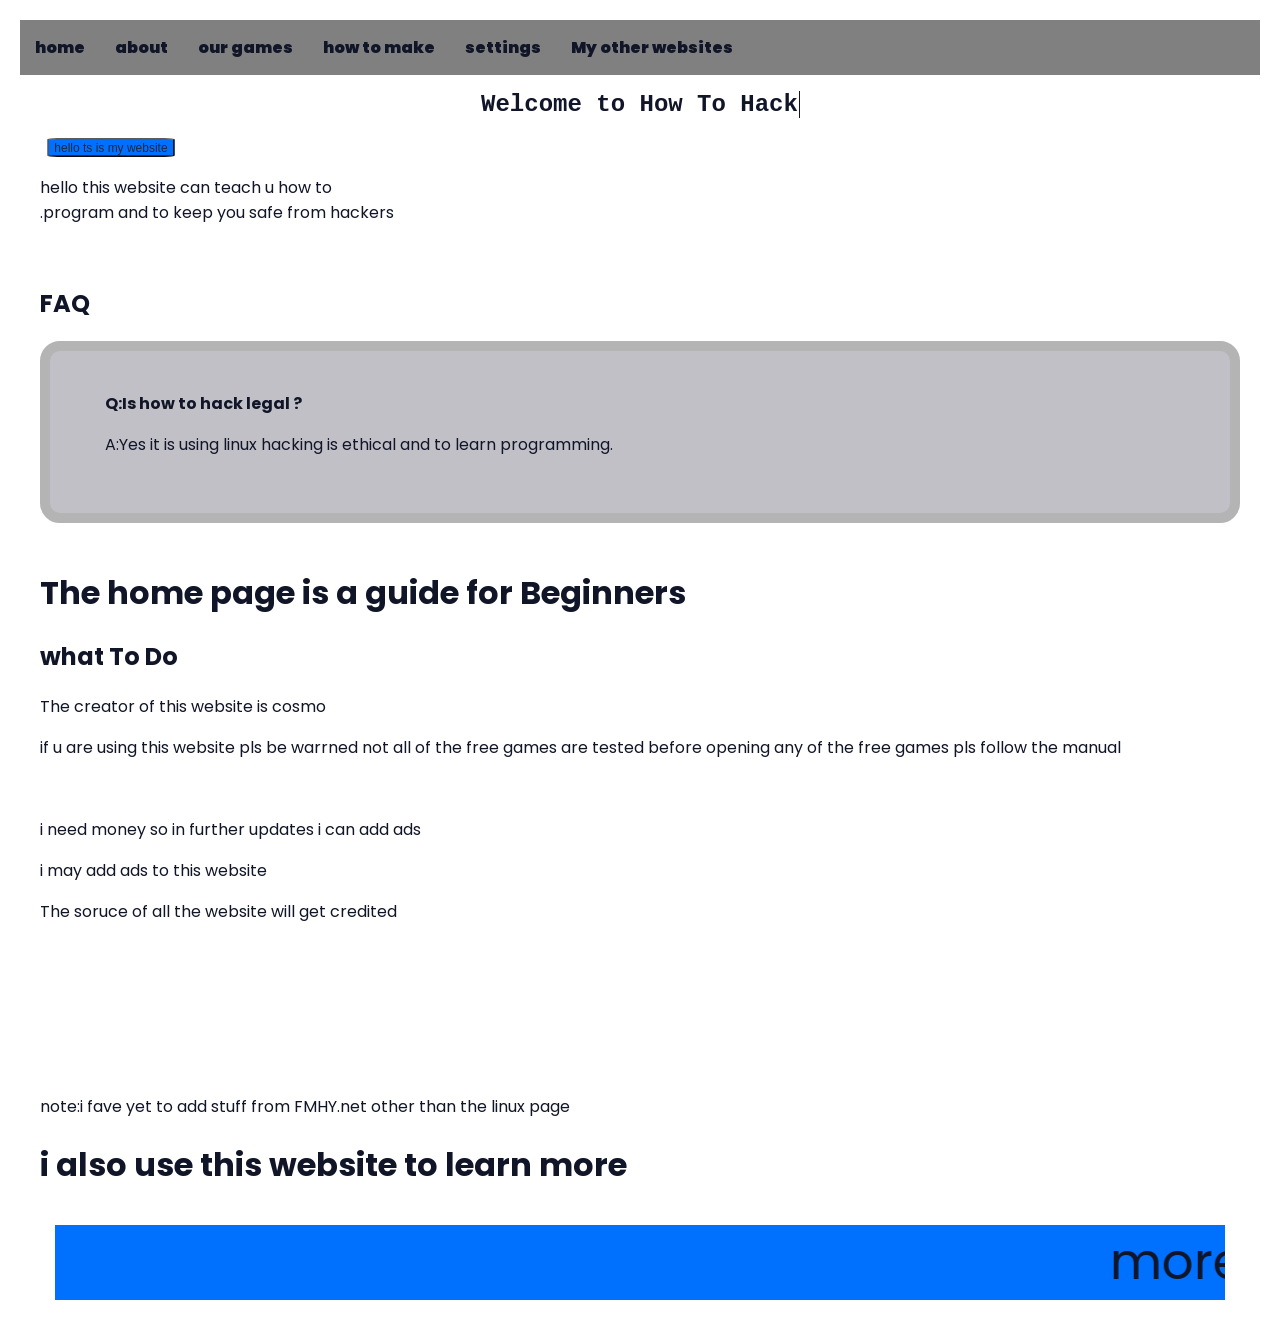
==== index.html @ c187021d "Update index.html" ====
<!DOCTYPE html>
<html>
<head>
<title>How To Hack</title>
<link rel="icon" type="image/png" href="pixil-frame-0.png" class="logo">
<link rel="stylesheet" href="style.css">
<link rel="stylesheet" href="style2.css">     
</head>
<body>
<nav class = "navbar">
      <ul>
            <li><a href="index.html">home</a></li>
            <li><a href="about.html">about</a></li>
            <li><a href="ourgame.html">our games</a></li>
            <li><a href="hack.html">how to make</a></li>
            <li><a href="settings.html">settings</a></li>
            <li><a href="myotherwebsites.html">My other websites</a></li>
      </ul>
</nav>
<main>
<article></article>
<div class="typewriter">
      <div>
            <h1 class="head">Welcome to How To Hack</h1>
      </div>
</div>
<button class="butt" id="button fun" onclick="myFunction()">
      hello ts is my website
</button>
<p>hello this website can teach u how to <br>
.program  and to keep you safe from hackers
</p>
<br>
      <h2>FAQ</h2>
<div class="FAQ">
        <b>Q:Is how to hack legal ?</b>
        <p>A:Yes it is using linux hacking is ethical and to learn programming.</p> 
</div>
<script src="app.js"></script>
<br>
   <h1 class = "head">The home page is a guide for Beginners</h1>
<h2 class = "head">what To Do </h2>
<P>The creator of this website is cosmo</P>
<p>if u are using this website pls be warrned not all of the free games are tested before opening any of the free games pls follow the manual</p>
<br> 
           <p>i need money so in further updates i can add ads</p>
                  <p>i may add ads to this website</p> 
           <p>The soruce of all the website will get credited</p>
       <br>
       <h2 style ="color: #fff;">main soruce:</h2>
       <h2 style ="color: #fff;">FMHY.net</h2>
      <p>note:i fave yet to add stuff from FMHY.net other than the linux page</p>
       <h2 class="thank">thank you our sources  and you the user </h2>
       <h1 class="head">i also use this website to learn more</h1>
      <marquee class="piaa" behavior="scroll" direction="left">more wil come soon </marquee>
</body>
</html>
---- style.css ----
@import url('https://fonts.googleapis.com/css2?family=Poppins:ital,wght@0,100;0,200;0,300;0,400;0,500;0,600;0,700;0,800;0,900;1,100;1,200;1,300;1,400;1,500;1,600;1,700;1,800;1,900&display=swap');

:root{
    --base-color:white;
    --base-variant:#e8e9ed;
    --text-color:#111528;
    --secondary-text:#232738;
    --navbar-select-text:#ffffff;
    --primary-color:#3a435d;
    --accent-color:#0071ff;
    --accent-colorselect:#71A4FF;
    --navbar-color:gray;
    --navbar-select:#333333;
    --faq-color:#c0c0c6;
}
.darkmode{
    --base-color:#070b1d;
    --base-variant:#101425;
    --text-color:#ffffff;
    --secondary-text:#a4a5b8;
    --primary-color:#cfd3e6;
    --accent-color:#0071ff;
    --accent-colorselect:#71A4FF;
    --navbar-color:#1E1E1E;
    --navbar-select:#121212;
    --navbar-select-text:#ffffff;
    --faq-color:#636365;
}
body{
font-family: poppins;
background-color: var(--base-color);
margin: 20px;
transition:all 0.3;
}
main{
    margin-left: 20px;
    margin-right: 20px;
    margin-bottom: 20px;
}
.head{
    color:var(--text-color);
    font-family: poppins;
}
p{
    color:var(--text-color);
    font-family: poppins;
}
h2{
    color: var(--text-color);
    font-style: poppins;
}
h4{
    color: var(--text-color);
    font-family:poppins;
}
a{
    color: var(--text-color);
    font-family: poppins;
}
h3{
    color: var(--text-color);
    font-family: poppins; 
}
.main{
    text-align: center;
    font-family: poppins;
}
.navbar ul{
    list-style-type: none;
    background-color:var(--navbar-color);;;;
    padding: 0px;
    margin: 0px;
    overflow: hidden;
}
.navbar a{
    text-decoration: none;
    padding: 15px;
    display: block;
    text-align: center;
    font-family: poppins;
    font-weight: 900;
}
.navbar li{
    float: left;
}
.navbar a:hover{
    background-color:var(--navbar-select);
    color: var(--navbar-select-text);
}
.mainstuff{
    margin: 20px;
    border: none;
    background:rgb(127, 128, 128);
    padding: 0.8em 2.5em;
    border-radius: 10px;
    color: var(--text-color);
    font-family: poppins;
    font-size: 4.2rem;
    font-weight:500px ;
    cursor: pointer;
    transition: 150ms ease;
    display: grid;
}
.mainstuff:hover{
 background-color:rgb(87, 86, 86);
    scale: 1.10;   
}
.piaa{
    background-color:var(--accent-color);
    font-size: 50px;
    font-style: poppins;
    color:var(--text-color);
    margin-top: 15px;
    margin-bottom: 15px;
    margin-left: 15px;
    margin-right: 15px;
    border-color: #0000;
}
.hacks{
    font-size: medium;
    transition: 150ms ease; 
      border-radius: 20px;
}
.logo{
    size: 200px;
    margin: 0px;
    padding: 0%;
}
.thank{
    font-family: poppins;
    color: #ffffff;
    float: right;
}
.🥇{
color: #ffffff;
font-size: larger;
font-family: poppins;
}
#theme-switch {
cursor: pointer;
padding: 10px 20px;
background-color: var(--text-color);
color: var(--base-color);
border: none;
border-radius: 10px;
font-size: 16px;
margin: 20px;
}
#theme-switch svg{
    fill: var(--primary-color);
}
#theme-switch svg:last-child{
    display: none;
}
.darkmode #theme-switch svg:first-child{
display: none;
}
.darkmode #theme-switch svg:last-child{
    display: block;
}
.butt{
    color: var(--secondary-text);
    background-color: var(--accent-color);
    border-radius: 8%;
    transition: 150ms;
    scale: 0.9;
}
.butt:hover{
    background-color: var(--accent-colorselect);
    color: var(--text-color);
    scale: 1.3;
}

.🏈{
 float:right;
 padding-right:100px;
 padding-left:80px;
 padding-top:60px;
 padding-bottom:40px;   
 margin-top:30px;
 color:var(--text-color);
 background-color: var(--accent-color);  
 border-radius: 20px;
 font-weight: 900;
 list-style-type: none;
 text-align: center;   
 border: 20px solid #000;
 text-decoration: none;
}
.typewriter{
  display: flex;
  justify-content: center;
}

.typewriter h1{
  font-family: monospace;
  font-size: 1.5rem;
  margin-inline: auto;
  overflow: hidden;
  white-space: nowrap;
  border-right: 1px solid;
  animation: typing 3s steps(22) forwards,
  blink 1s step-end infinite
  
}
@keyframes typing{
  from{
    width: 0;
  }

  to {
    width: 100%;
  }
}
@keyframes blink{
  50%{
    border-color: transparent;
  }
}



.tw2 {

}

.tw2 h1{
  font-family: monospace;
  font-size: 1.5rem;
  margin-inline: auto;
  overflow: hidden;
  white-space: nowrap;
  border-right: 1px solid;
  animation: typing 3s steps(22) forwards,
  blink 1s step-end infinite
  
}
@keyframes typing{
  from{
    width: 0;
  }

  to {
    width: 100%;
  }
}
@keyframes blink{
  50%{
    border-color: transparent;
  }
}
.hyperlink:link{
 text-decoration: none;
}
.hyperlink:hover{
    text-decoration: underline;
    color:var(--accent-color);
}
---- style2.css ----
.FAQ{
    background-color: var(--faq-color);
    padding-left: 55px;
    padding-bottom: 40px;
    padding-top: 40px;
    padding-right: 55px;
    border-radius: 20px;
    color: var(--text-color);
    border: solid 10px #b4b4b4;
}
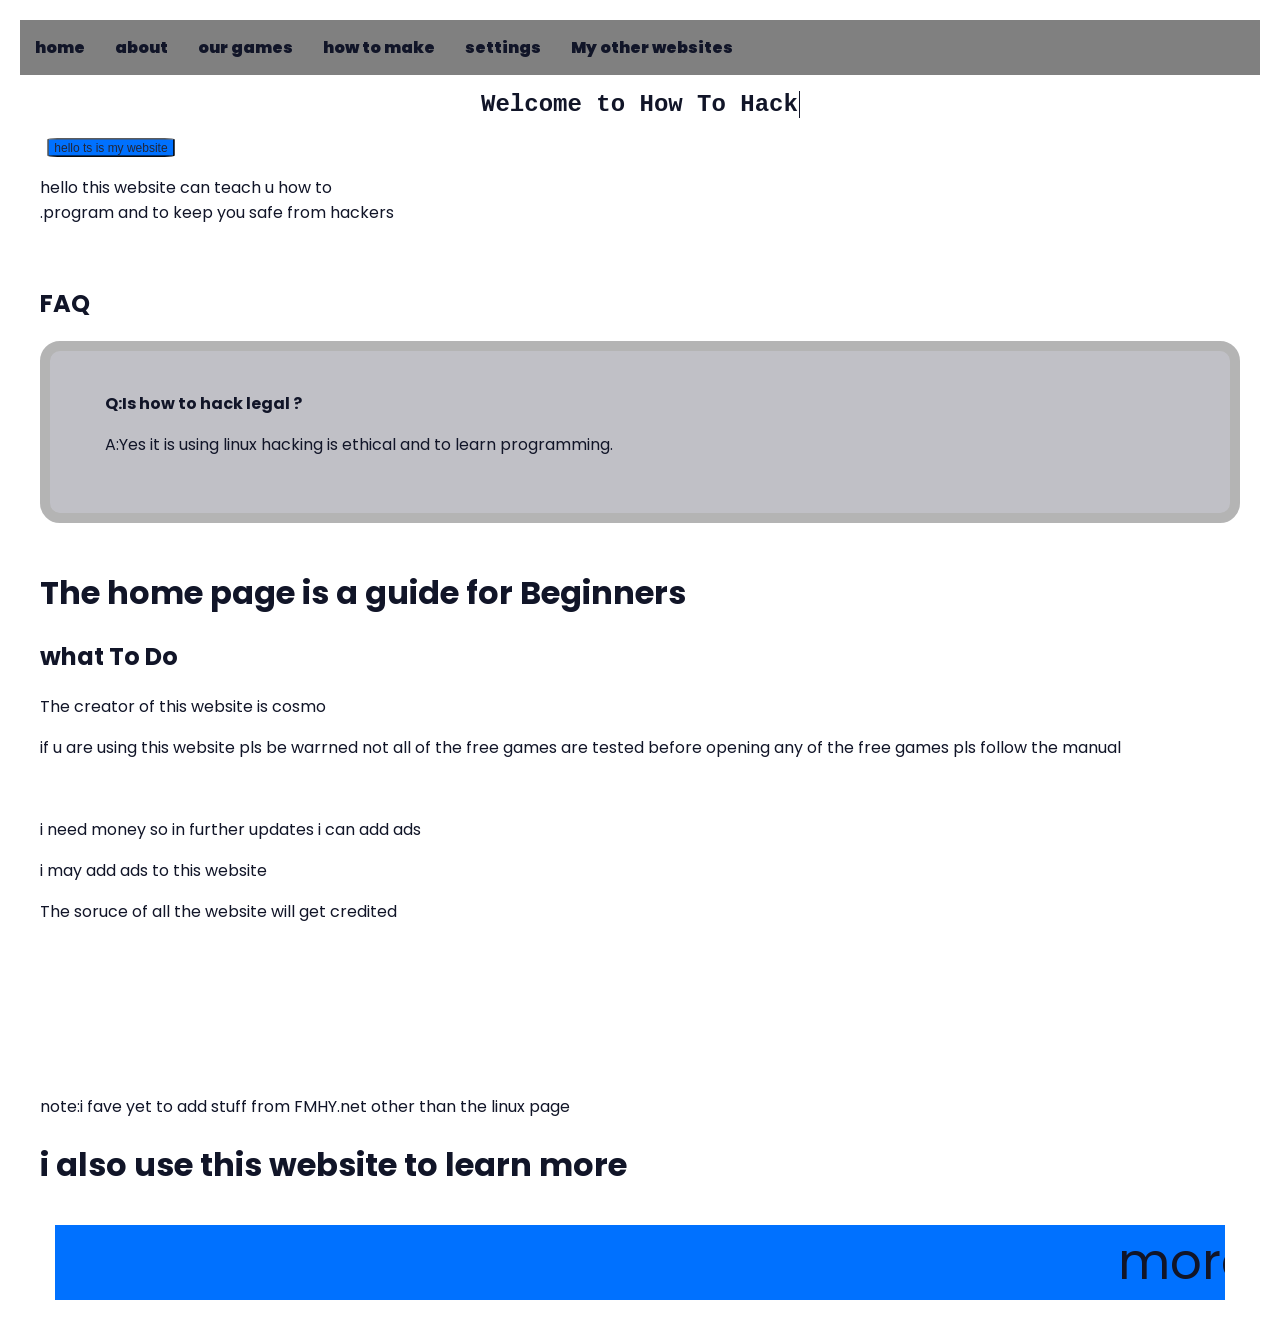
==== commit bfc8f140: "Add meta description to index.html Added a meta description for SEO purposes." ====
--- a/index.html
+++ b/index.html
@@ -1,6 +1,7 @@
 <!DOCTYPE html>
 <html>
 <head>
+<meta name="description" content="Learn coding, Linux, and cybersecurity concepts on How to Hack by Adi.">
 <title>How To Hack</title>
 <link rel="icon" type="image/png" href="pixil-frame-0.png" class="logo">
 <link rel="stylesheet" href="style.css">
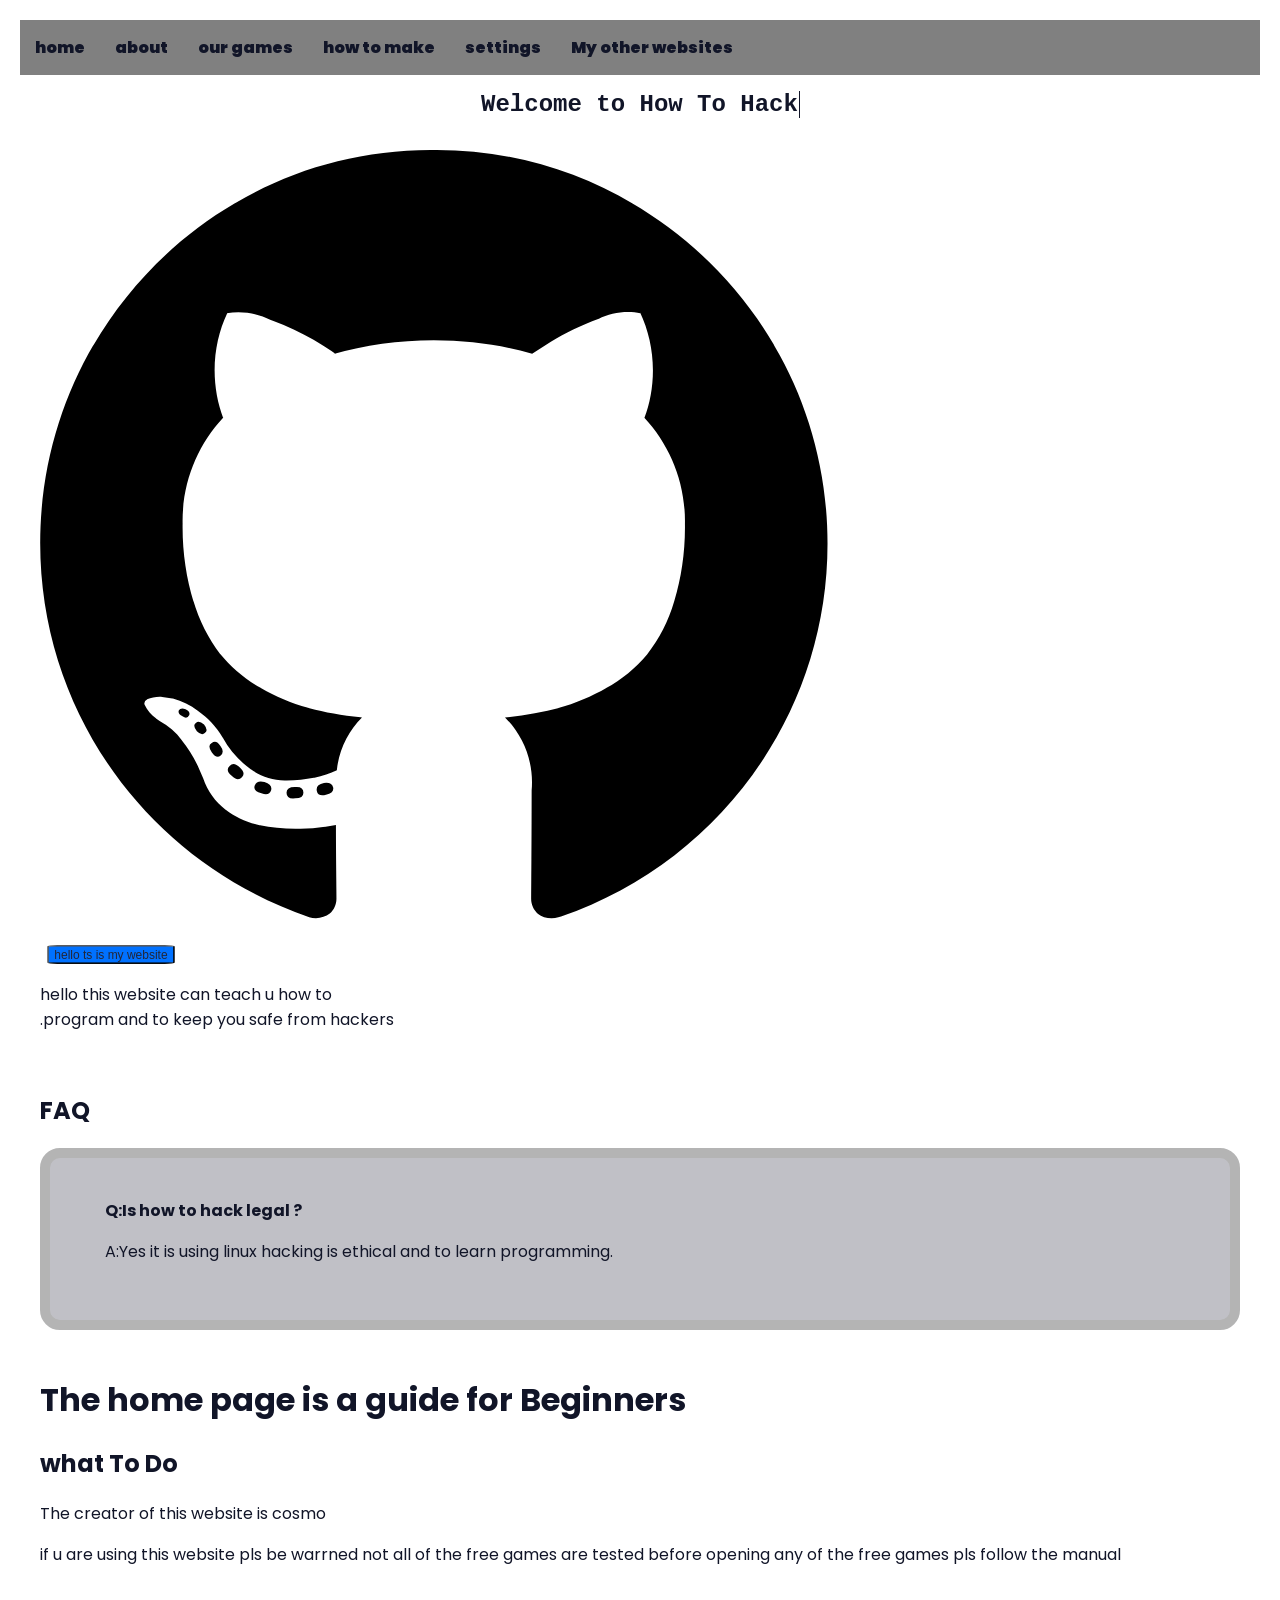
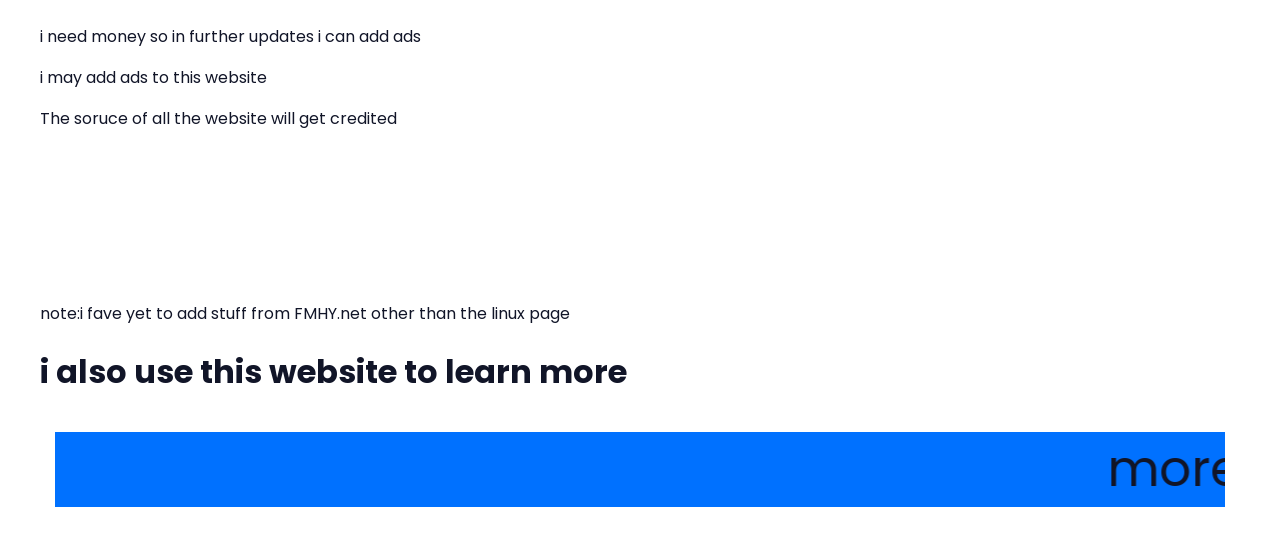
==== commit 7626ae94: "Add GitHub link and update button text" ====
--- a/index.html
+++ b/index.html
@@ -24,6 +24,9 @@
       <div>
             <h1 class="head">Welcome to How To Hack</h1>
       </div>
+</div>
+<div class="github">
+    <a href="https://github.com/cosmooowanttobeadev/howtohack"><svg fill="#000000" width="800px" height="800px" viewBox="0 -0.5 25 25" xmlns="http://www.w3.org/2000/svg"><path d="m12.301 0h.093c2.242 0 4.34.613 6.137 1.68l-.055-.031c1.871 1.094 3.386 2.609 4.449 4.422l.031.058c1.04 1.769 1.654 3.896 1.654 6.166 0 5.406-3.483 10-8.327 11.658l-.087.026c-.063.02-.135.031-.209.031-.162 0-.312-.054-.433-.144l.002.001c-.128-.115-.208-.281-.208-.466 0-.005 0-.01 0-.014v.001q0-.048.008-1.226t.008-2.154c.007-.075.011-.161.011-.249 0-.792-.323-1.508-.844-2.025.618-.061 1.176-.163 1.718-.305l-.076.017c.573-.16 1.073-.373 1.537-.642l-.031.017c.508-.28.938-.636 1.292-1.058l.006-.007c.372-.476.663-1.036.84-1.645l.009-.035c.209-.683.329-1.468.329-2.281 0-.045 0-.091-.001-.136v.007c0-.022.001-.047.001-.072 0-1.248-.482-2.383-1.269-3.23l.003.003c.168-.44.265-.948.265-1.479 0-.649-.145-1.263-.404-1.814l.011.026c-.115-.022-.246-.035-.381-.035-.334 0-.649.078-.929.216l.012-.005c-.568.21-1.054.448-1.512.726l.038-.022-.609.384c-.922-.264-1.981-.416-3.075-.416s-2.153.152-3.157.436l.081-.02q-.256-.176-.681-.433c-.373-.214-.814-.421-1.272-.595l-.066-.022c-.293-.154-.64-.244-1.009-.244-.124 0-.246.01-.364.03l.013-.002c-.248.524-.393 1.139-.393 1.788 0 .531.097 1.04.275 1.509l-.01-.029c-.785.844-1.266 1.979-1.266 3.227 0 .025 0 .051.001.076v-.004c-.001.039-.001.084-.001.13 0 .809.12 1.591.344 2.327l-.015-.057c.189.643.476 1.202.85 1.693l-.009-.013c.354.435.782.793 1.267 1.062l.022.011c.432.252.933.465 1.46.614l.046.011c.466.125 1.024.227 1.595.284l.046.004c-.431.428-.718 1-.784 1.638l-.001.012c-.207.101-.448.183-.699.236l-.021.004c-.256.051-.549.08-.85.08-.022 0-.044 0-.066 0h.003c-.394-.008-.756-.136-1.055-.348l.006.004c-.371-.259-.671-.595-.881-.986l-.007-.015c-.198-.336-.459-.614-.768-.827l-.009-.006c-.225-.169-.49-.301-.776-.38l-.016-.004-.32-.048c-.023-.002-.05-.003-.077-.003-.14 0-.273.028-.394.077l.007-.003q-.128.072-.08.184c.039.086.087.16.145.225l-.001-.001c.061.072.13.135.205.19l.003.002.112.08c.283.148.516.354.693.603l.004.006c.191.237.359.505.494.792l.01.024.16.368c.135.402.38.738.7.981l.005.004c.3.234.662.402 1.057.478l.016.002c.33.064.714.104 1.106.112h.007c.045.002.097.002.15.002.261 0 .517-.021.767-.062l-.027.004.368-.064q0 .609.008 1.418t.008.873v.014c0 .185-.08.351-.208.466h-.001c-.119.089-.268.143-.431.143-.075 0-.147-.011-.214-.032l.005.001c-4.929-1.689-8.409-6.283-8.409-11.69 0-2.268.612-4.393 1.681-6.219l-.032.058c1.094-1.871 2.609-3.386 4.422-4.449l.058-.031c1.739-1.034 3.835-1.645 6.073-1.645h.098-.005zm-7.64 17.666q.048-.112-.112-.192-.16-.048-.208.032-.048.112.112.192.144.096.208-.032zm.497.545q.112-.08-.032-.256-.16-.144-.256-.048-.112.08.032.256.159.157.256.047zm.48.72q.144-.112 0-.304-.128-.208-.272-.096-.144.08 0 .288t.272.112zm.672.673q.128-.128-.064-.304-.192-.192-.32-.048-.144.128.064.304.192.192.32.044zm.913.4q.048-.176-.208-.256-.24-.064-.304.112t.208.24q.24.097.304-.096zm1.009.08q0-.208-.272-.176-.256 0-.256.176 0 .208.272.176.256.001.256-.175zm.929-.16q-.032-.176-.288-.144-.256.048-.224.24t.288.128.225-.224z"/></svg></a>
 </div>
 <button class="butt" id="button fun" onclick="myFunction()">
       hello ts is my website
--- a/style.css
+++ b/style.css
@@ -256,3 +256,10 @@
     text-decoration: underline;
     color:var(--accent-color);
 }
+.darkmodebutton{
+    transition: 100ms;
+}
+.darkmodebutton:hover{
+    scale: 1.4;
+    transition: 100ms;
+}
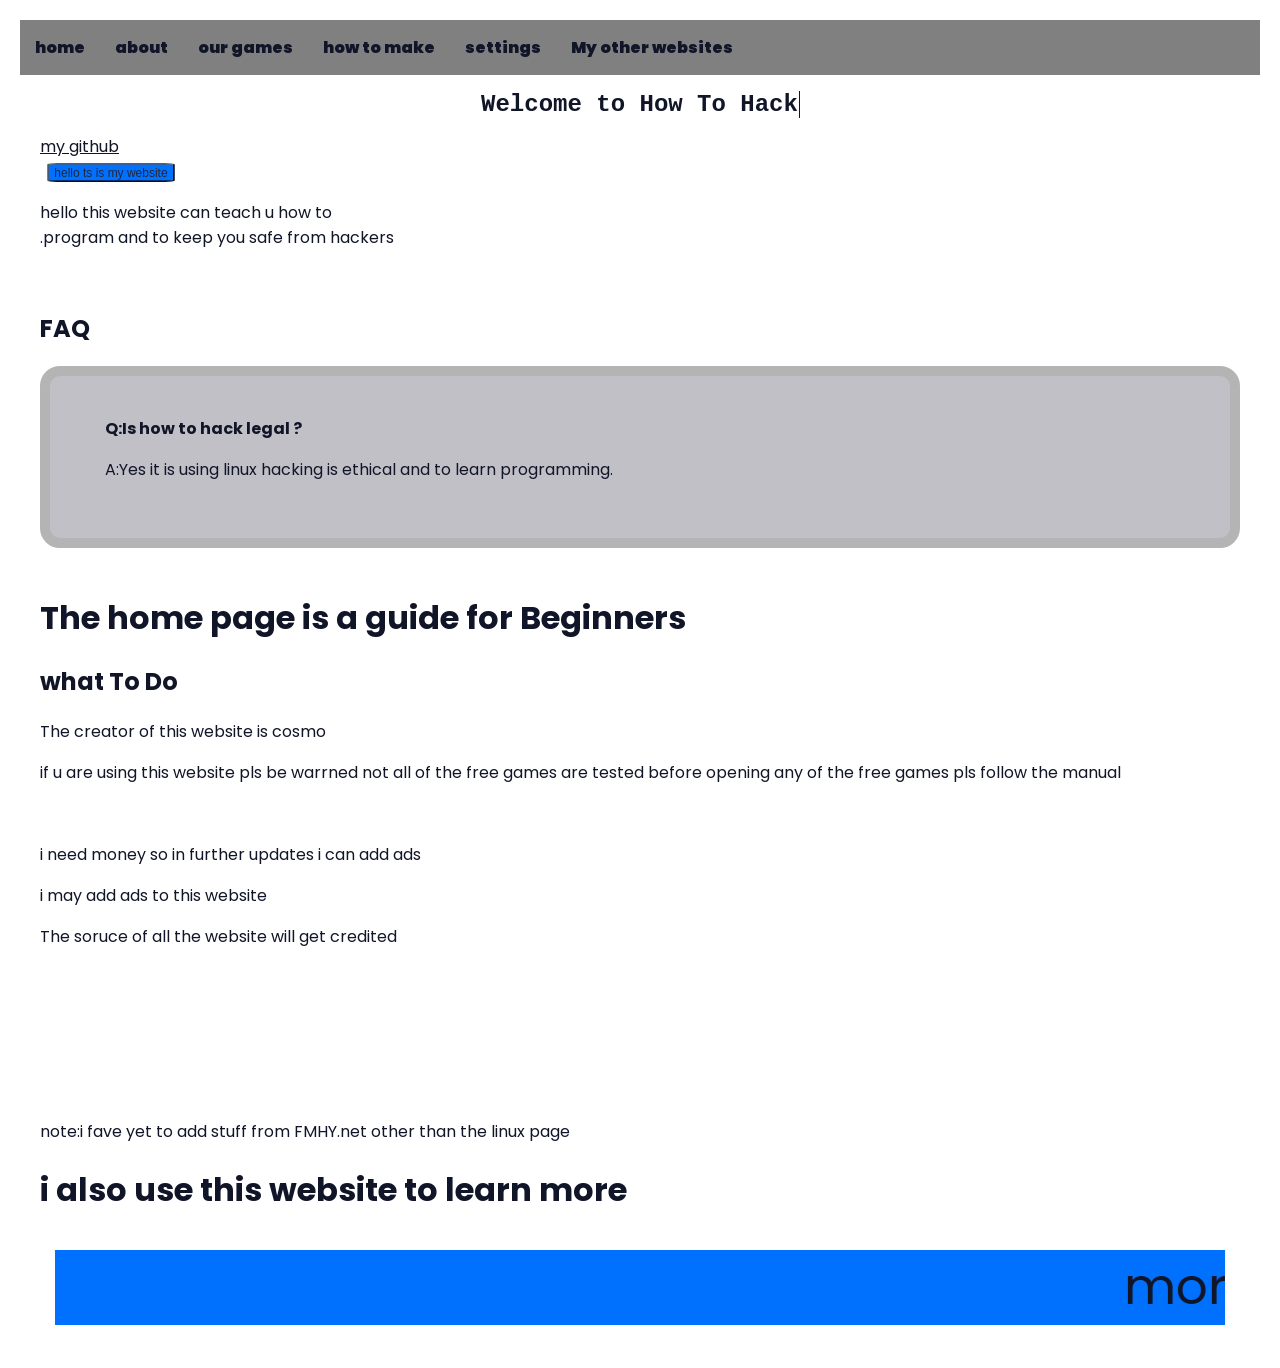
==== commit 1967c777: "Update index.html" ====
--- a/index.html
+++ b/index.html
@@ -26,7 +26,7 @@
       </div>
 </div>
 <div class="github">
-    <a href="https://github.com/cosmooowanttobeadev/howtohack"><svg fill="#000000" width="800px" height="800px" viewBox="0 -0.5 25 25" xmlns="http://www.w3.org/2000/svg"><path d="m12.301 0h.093c2.242 0 4.34.613 6.137 1.68l-.055-.031c1.871 1.094 3.386 2.609 4.449 4.422l.031.058c1.04 1.769 1.654 3.896 1.654 6.166 0 5.406-3.483 10-8.327 11.658l-.087.026c-.063.02-.135.031-.209.031-.162 0-.312-.054-.433-.144l.002.001c-.128-.115-.208-.281-.208-.466 0-.005 0-.01 0-.014v.001q0-.048.008-1.226t.008-2.154c.007-.075.011-.161.011-.249 0-.792-.323-1.508-.844-2.025.618-.061 1.176-.163 1.718-.305l-.076.017c.573-.16 1.073-.373 1.537-.642l-.031.017c.508-.28.938-.636 1.292-1.058l.006-.007c.372-.476.663-1.036.84-1.645l.009-.035c.209-.683.329-1.468.329-2.281 0-.045 0-.091-.001-.136v.007c0-.022.001-.047.001-.072 0-1.248-.482-2.383-1.269-3.23l.003.003c.168-.44.265-.948.265-1.479 0-.649-.145-1.263-.404-1.814l.011.026c-.115-.022-.246-.035-.381-.035-.334 0-.649.078-.929.216l.012-.005c-.568.21-1.054.448-1.512.726l.038-.022-.609.384c-.922-.264-1.981-.416-3.075-.416s-2.153.152-3.157.436l.081-.02q-.256-.176-.681-.433c-.373-.214-.814-.421-1.272-.595l-.066-.022c-.293-.154-.64-.244-1.009-.244-.124 0-.246.01-.364.03l.013-.002c-.248.524-.393 1.139-.393 1.788 0 .531.097 1.04.275 1.509l-.01-.029c-.785.844-1.266 1.979-1.266 3.227 0 .025 0 .051.001.076v-.004c-.001.039-.001.084-.001.13 0 .809.12 1.591.344 2.327l-.015-.057c.189.643.476 1.202.85 1.693l-.009-.013c.354.435.782.793 1.267 1.062l.022.011c.432.252.933.465 1.46.614l.046.011c.466.125 1.024.227 1.595.284l.046.004c-.431.428-.718 1-.784 1.638l-.001.012c-.207.101-.448.183-.699.236l-.021.004c-.256.051-.549.08-.85.08-.022 0-.044 0-.066 0h.003c-.394-.008-.756-.136-1.055-.348l.006.004c-.371-.259-.671-.595-.881-.986l-.007-.015c-.198-.336-.459-.614-.768-.827l-.009-.006c-.225-.169-.49-.301-.776-.38l-.016-.004-.32-.048c-.023-.002-.05-.003-.077-.003-.14 0-.273.028-.394.077l.007-.003q-.128.072-.08.184c.039.086.087.16.145.225l-.001-.001c.061.072.13.135.205.19l.003.002.112.08c.283.148.516.354.693.603l.004.006c.191.237.359.505.494.792l.01.024.16.368c.135.402.38.738.7.981l.005.004c.3.234.662.402 1.057.478l.016.002c.33.064.714.104 1.106.112h.007c.045.002.097.002.15.002.261 0 .517-.021.767-.062l-.027.004.368-.064q0 .609.008 1.418t.008.873v.014c0 .185-.08.351-.208.466h-.001c-.119.089-.268.143-.431.143-.075 0-.147-.011-.214-.032l.005.001c-4.929-1.689-8.409-6.283-8.409-11.69 0-2.268.612-4.393 1.681-6.219l-.032.058c1.094-1.871 2.609-3.386 4.422-4.449l.058-.031c1.739-1.034 3.835-1.645 6.073-1.645h.098-.005zm-7.64 17.666q.048-.112-.112-.192-.16-.048-.208.032-.048.112.112.192.144.096.208-.032zm.497.545q.112-.08-.032-.256-.16-.144-.256-.048-.112.08.032.256.159.157.256.047zm.48.72q.144-.112 0-.304-.128-.208-.272-.096-.144.08 0 .288t.272.112zm.672.673q.128-.128-.064-.304-.192-.192-.32-.048-.144.128.064.304.192.192.32.044zm.913.4q.048-.176-.208-.256-.24-.064-.304.112t.208.24q.24.097.304-.096zm1.009.08q0-.208-.272-.176-.256 0-.256.176 0 .208.272.176.256.001.256-.175zm.929-.16q-.032-.176-.288-.144-.256.048-.224.24t.288.128.225-.224z"/></svg></a>
+    <a href="https://github.com/cosmooowanttobeadev/howtohack">my github</a>
 </div>
 <button class="butt" id="button fun" onclick="myFunction()">
       hello ts is my website
@@ -51,8 +51,8 @@
                   <p>i may add ads to this website</p> 
            <p>The soruce of all the website will get credited</p>
        <br>
-       <h2 style ="color: #fff;">main soruce:</h2>
-       <h2 style ="color: #fff;">FMHY.net</h2>
+       <h2 style ="color: #ffff;">main soruce:</h2>
+       <h2 style ="color: #ffff;">FMHY.net</h2>
       <p>note:i fave yet to add stuff from FMHY.net other than the linux page</p>
        <h2 class="thank">thank you our sources  and you the user </h2>
        <h1 class="head">i also use this website to learn more</h1>
--- a/style2.css
+++ b/style2.css
@@ -7,4 +7,19 @@
     border-radius: 20px;
     color: var(--text-color);
     border: solid 10px #b4b4b4;
-}+}
+.github svg{
+  fill: #151513;
+  border:0;
+  color:#fff;
+  height:80px;
+  right:0;
+  bottom: 0;
+  width:80px
+}
+.link{
+    text-decoration: none;
+}
+.link:hover{
+    text-decoration: underline;
+}
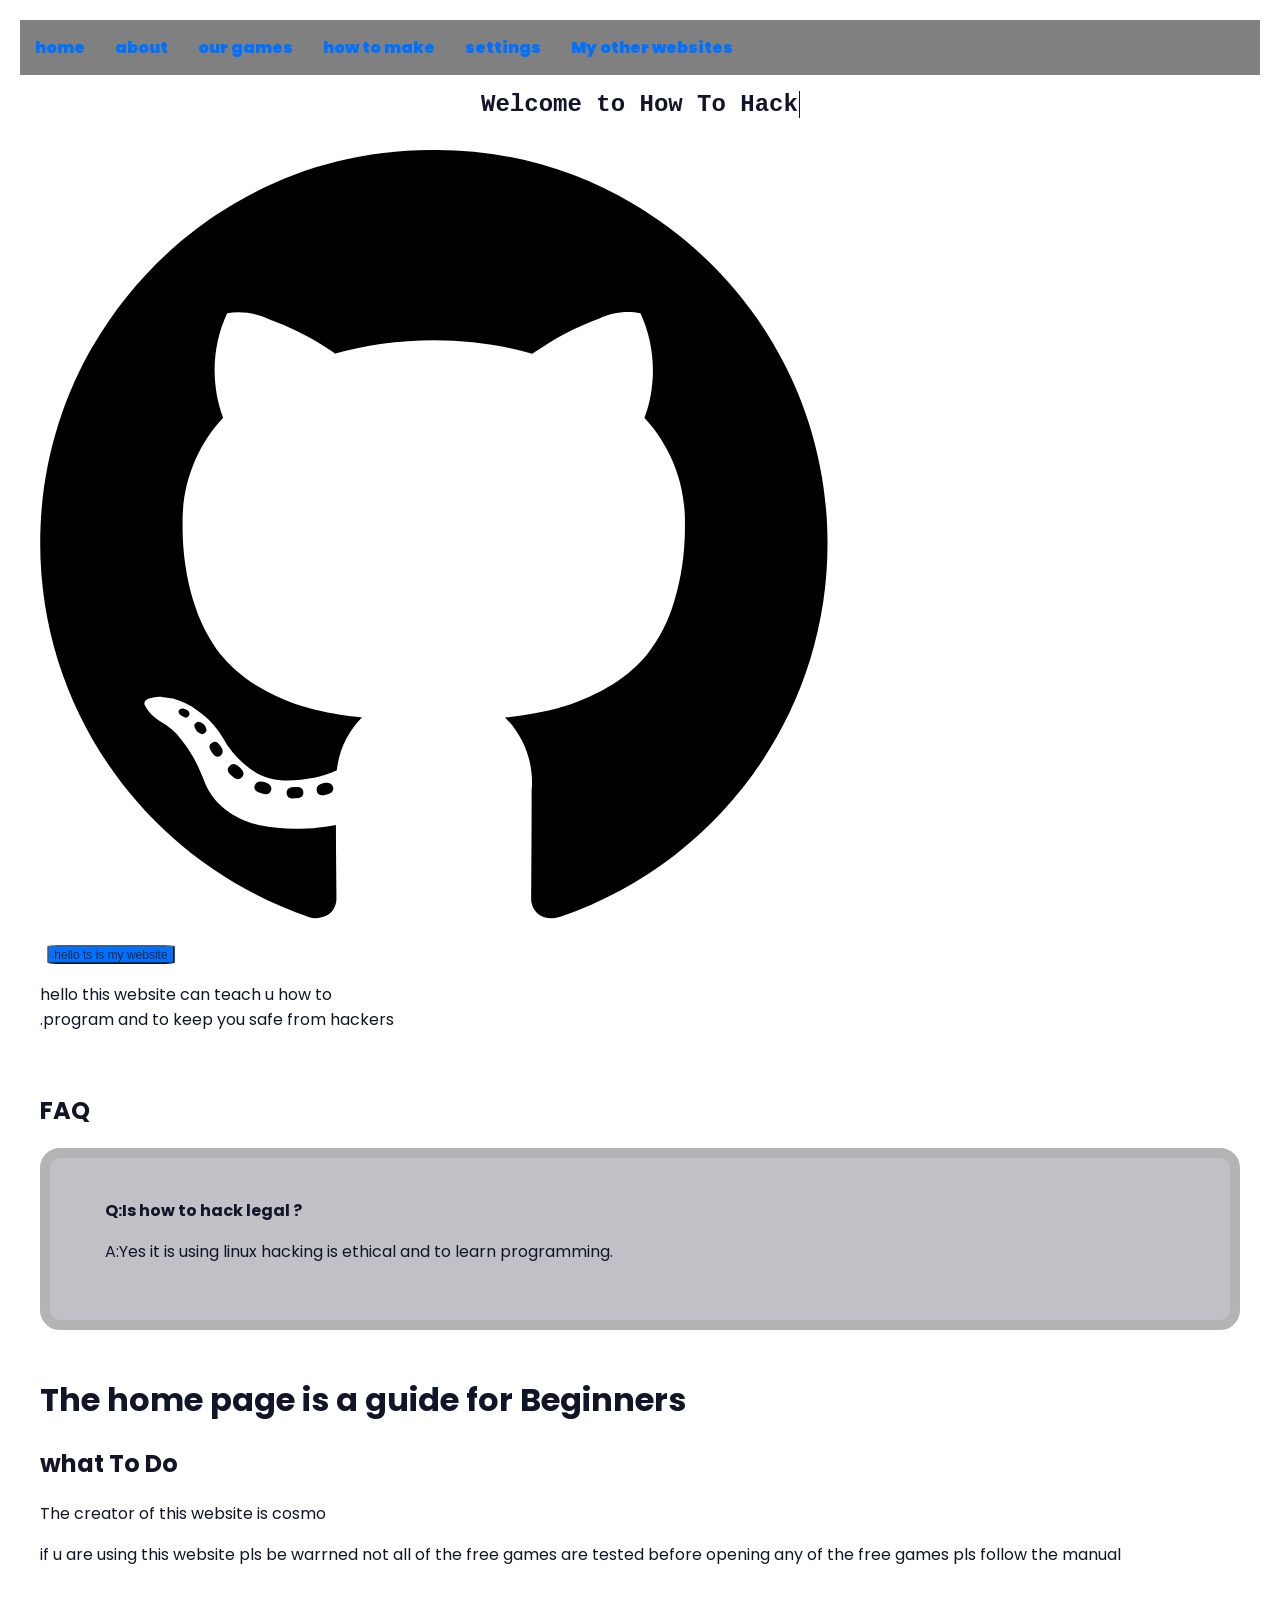
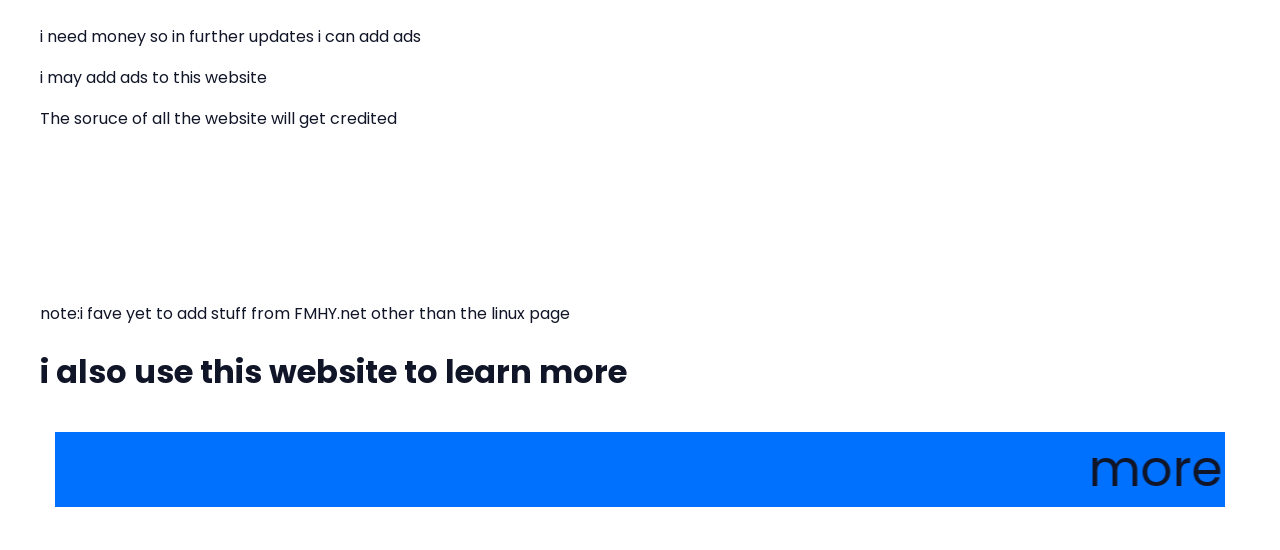
==== commit 3621c92d: "Update index.html" ====
--- a/index.html
+++ b/index.html
@@ -25,9 +25,9 @@
             <h1 class="head">Welcome to How To Hack</h1>
       </div>
 </div>
-<div class="github">
-    <a href="https://github.com/cosmooowanttobeadev/howtohack">my github</a>
-</div>
+    <div class="github">
+        <a href="https://github.com/cosmooowanttobeadev/howtohack"><svg width="800px" height="800px" viewBox="0 -0.5 25 25" xmlns="http://www.w3.org/2000/svg"><path d="m12.301 0h.093c2.242 0 4.34.613 6.137 1.68l-.055-.031c1.871 1.094 3.386 2.609 4.449 4.422l.031.058c1.04 1.769 1.654 3.896 1.654 6.166 0 5.406-3.483 10-8.327 11.658l-.087.026c-.063.02-.135.031-.209.031-.162 0-.312-.054-.433-.144l.002.001c-.128-.115-.208-.281-.208-.466 0-.005 0-.01 0-.014v.001q0-.048.008-1.226t.008-2.154c.007-.075.011-.161.011-.249 0-.792-.323-1.508-.844-2.025.618-.061 1.176-.163 1.718-.305l-.076.017c.573-.16 1.073-.373 1.537-.642l-.031.017c.508-.28.938-.636 1.292-1.058l.006-.007c.372-.476.663-1.036.84-1.645l.009-.035c.209-.683.329-1.468.329-2.281 0-.045 0-.091-.001-.136v.007c0-.022.001-.047.001-.072 0-1.248-.482-2.383-1.269-3.23l.003.003c.168-.44.265-.948.265-1.479 0-.649-.145-1.263-.404-1.814l.011.026c-.115-.022-.246-.035-.381-.035-.334 0-.649.078-.929.216l.012-.005c-.568.21-1.054.448-1.512.726l.038-.022-.609.384c-.922-.264-1.981-.416-3.075-.416s-2.153.152-3.157.436l.081-.02q-.256-.176-.681-.433c-.373-.214-.814-.421-1.272-.595l-.066-.022c-.293-.154-.64-.244-1.009-.244-.124 0-.246.01-.364.03l.013-.002c-.248.524-.393 1.139-.393 1.788 0 .531.097 1.04.275 1.509l-.01-.029c-.785.844-1.266 1.979-1.266 3.227 0 .025 0 .051.001.076v-.004c-.001.039-.001.084-.001.13 0 .809.12 1.591.344 2.327l-.015-.057c.189.643.476 1.202.85 1.693l-.009-.013c.354.435.782.793 1.267 1.062l.022.011c.432.252.933.465 1.46.614l.046.011c.466.125 1.024.227 1.595.284l.046.004c-.431.428-.718 1-.784 1.638l-.001.012c-.207.101-.448.183-.699.236l-.021.004c-.256.051-.549.08-.85.08-.022 0-.044 0-.066 0h.003c-.394-.008-.756-.136-1.055-.348l.006.004c-.371-.259-.671-.595-.881-.986l-.007-.015c-.198-.336-.459-.614-.768-.827l-.009-.006c-.225-.169-.49-.301-.776-.38l-.016-.004-.32-.048c-.023-.002-.05-.003-.077-.003-.14 0-.273.028-.394.077l.007-.003q-.128.072-.08.184c.039.086.087.16.145.225l-.001-.001c.061.072.13.135.205.19l.003.002.112.08c.283.148.516.354.693.603l.004.006c.191.237.359.505.494.792l.01.024.16.368c.135.402.38.738.7.981l.005.004c.3.234.662.402 1.057.478l.016.002c.33.064.714.104 1.106.112h.007c.045.002.097.002.15.002.261 0 .517-.021.767-.062l-.027.004.368-.064q0 .609.008 1.418t.008.873v.014c0 .185-.08.351-.208.466h-.001c-.119.089-.268.143-.431.143-.075 0-.147-.011-.214-.032l.005.001c-4.929-1.689-8.409-6.283-8.409-11.69 0-2.268.612-4.393 1.681-6.219l-.032.058c1.094-1.871 2.609-3.386 4.422-4.449l.058-.031c1.739-1.034 3.835-1.645 6.073-1.645h.098-.005zm-7.64 17.666q.048-.112-.112-.192-.16-.048-.208.032-.048.112.112.192.144.096.208-.032zm.497.545q.112-.08-.032-.256-.16-.144-.256-.048-.112.08.032.256.159.157.256.047zm.48.72q.144-.112 0-.304-.128-.208-.272-.096-.144.08 0 .288t.272.112zm.672.673q.128-.128-.064-.304-.192-.192-.32-.048-.144.128.064.304.192.192.32.044zm.913.4q.048-.176-.208-.256-.24-.064-.304.112t.208.24q.24.097.304-.096zm1.009.08q0-.208-.272-.176-.256 0-.256.176 0 .208.272.176.256.001.256-.175zm.929-.16q-.032-.176-.288-.144-.256.048-.224.24t.288.128.225-.224z"/></svg></a>
+    </div>
 <button class="butt" id="button fun" onclick="myFunction()">
       hello ts is my website
 </button>
--- a/style.css
+++ b/style.css
@@ -54,7 +54,7 @@
     font-family:poppins;
 }
 a{
-    color: var(--text-color);
+    color: var(--accent-color);
     font-family: poppins;
 }
 h3{
@@ -263,3 +263,5 @@
     scale: 1.4;
     transition: 100ms;
 }
+
+
--- a/style2.css
+++ b/style2.css
@@ -8,18 +8,12 @@
     color: var(--text-color);
     border: solid 10px #b4b4b4;
 }
-.github svg{
-  fill: #151513;
-  border:0;
-  color:#fff;
-  height:80px;
-  right:0;
-  bottom: 0;
-  width:80px
-}
 .link{
     text-decoration: none;
+    color: var(--accent-color)
 }
 .link:hover{
     text-decoration: underline;
+    color: var(--accent-color)
 }
+
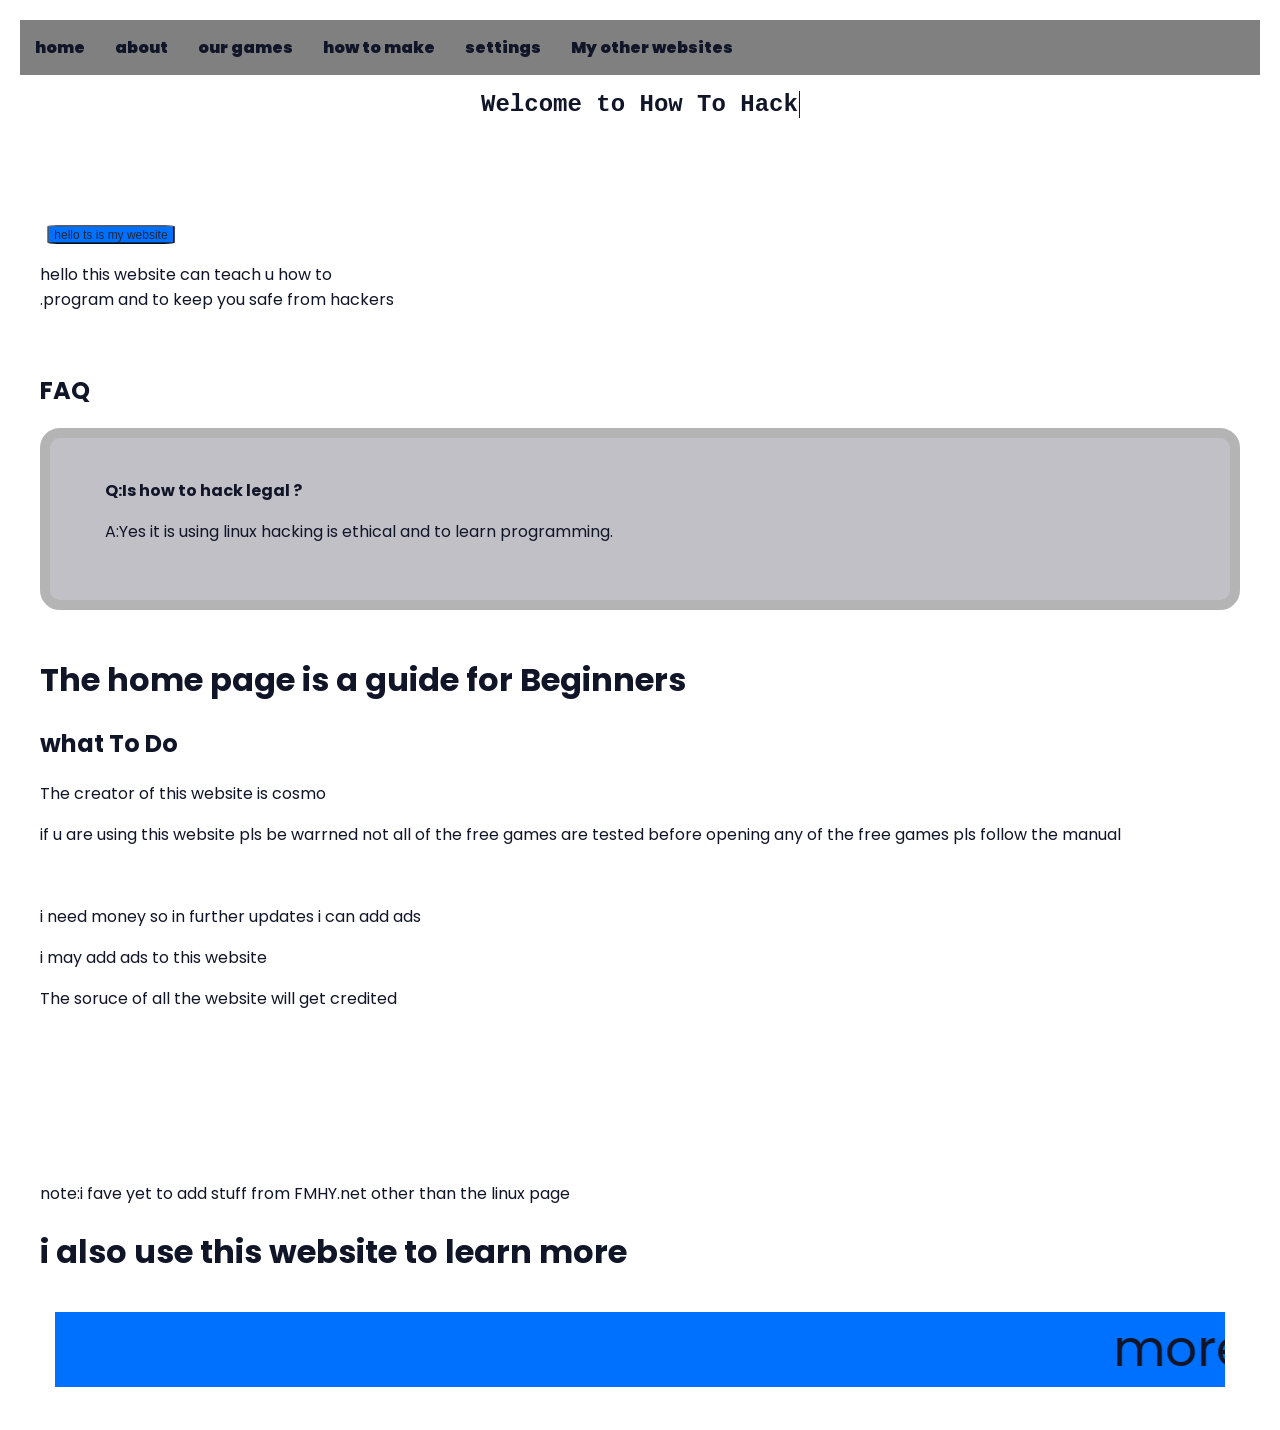
==== commit fc7f3f20: "Update index.html" ====
--- a/index.html
+++ b/index.html
@@ -26,7 +26,7 @@
       </div>
 </div>
     <div class="github">
-        <a href="https://github.com/cosmooowanttobeadev/howtohack"><svg width="800px" height="800px" viewBox="0 -0.5 25 25" xmlns="http://www.w3.org/2000/svg"><path d="m12.301 0h.093c2.242 0 4.34.613 6.137 1.68l-.055-.031c1.871 1.094 3.386 2.609 4.449 4.422l.031.058c1.04 1.769 1.654 3.896 1.654 6.166 0 5.406-3.483 10-8.327 11.658l-.087.026c-.063.02-.135.031-.209.031-.162 0-.312-.054-.433-.144l.002.001c-.128-.115-.208-.281-.208-.466 0-.005 0-.01 0-.014v.001q0-.048.008-1.226t.008-2.154c.007-.075.011-.161.011-.249 0-.792-.323-1.508-.844-2.025.618-.061 1.176-.163 1.718-.305l-.076.017c.573-.16 1.073-.373 1.537-.642l-.031.017c.508-.28.938-.636 1.292-1.058l.006-.007c.372-.476.663-1.036.84-1.645l.009-.035c.209-.683.329-1.468.329-2.281 0-.045 0-.091-.001-.136v.007c0-.022.001-.047.001-.072 0-1.248-.482-2.383-1.269-3.23l.003.003c.168-.44.265-.948.265-1.479 0-.649-.145-1.263-.404-1.814l.011.026c-.115-.022-.246-.035-.381-.035-.334 0-.649.078-.929.216l.012-.005c-.568.21-1.054.448-1.512.726l.038-.022-.609.384c-.922-.264-1.981-.416-3.075-.416s-2.153.152-3.157.436l.081-.02q-.256-.176-.681-.433c-.373-.214-.814-.421-1.272-.595l-.066-.022c-.293-.154-.64-.244-1.009-.244-.124 0-.246.01-.364.03l.013-.002c-.248.524-.393 1.139-.393 1.788 0 .531.097 1.04.275 1.509l-.01-.029c-.785.844-1.266 1.979-1.266 3.227 0 .025 0 .051.001.076v-.004c-.001.039-.001.084-.001.13 0 .809.12 1.591.344 2.327l-.015-.057c.189.643.476 1.202.85 1.693l-.009-.013c.354.435.782.793 1.267 1.062l.022.011c.432.252.933.465 1.46.614l.046.011c.466.125 1.024.227 1.595.284l.046.004c-.431.428-.718 1-.784 1.638l-.001.012c-.207.101-.448.183-.699.236l-.021.004c-.256.051-.549.08-.85.08-.022 0-.044 0-.066 0h.003c-.394-.008-.756-.136-1.055-.348l.006.004c-.371-.259-.671-.595-.881-.986l-.007-.015c-.198-.336-.459-.614-.768-.827l-.009-.006c-.225-.169-.49-.301-.776-.38l-.016-.004-.32-.048c-.023-.002-.05-.003-.077-.003-.14 0-.273.028-.394.077l.007-.003q-.128.072-.08.184c.039.086.087.16.145.225l-.001-.001c.061.072.13.135.205.19l.003.002.112.08c.283.148.516.354.693.603l.004.006c.191.237.359.505.494.792l.01.024.16.368c.135.402.38.738.7.981l.005.004c.3.234.662.402 1.057.478l.016.002c.33.064.714.104 1.106.112h.007c.045.002.097.002.15.002.261 0 .517-.021.767-.062l-.027.004.368-.064q0 .609.008 1.418t.008.873v.014c0 .185-.08.351-.208.466h-.001c-.119.089-.268.143-.431.143-.075 0-.147-.011-.214-.032l.005.001c-4.929-1.689-8.409-6.283-8.409-11.69 0-2.268.612-4.393 1.681-6.219l-.032.058c1.094-1.871 2.609-3.386 4.422-4.449l.058-.031c1.739-1.034 3.835-1.645 6.073-1.645h.098-.005zm-7.64 17.666q.048-.112-.112-.192-.16-.048-.208.032-.048.112.112.192.144.096.208-.032zm.497.545q.112-.08-.032-.256-.16-.144-.256-.048-.112.08.032.256.159.157.256.047zm.48.72q.144-.112 0-.304-.128-.208-.272-.096-.144.08 0 .288t.272.112zm.672.673q.128-.128-.064-.304-.192-.192-.32-.048-.144.128.064.304.192.192.32.044zm.913.4q.048-.176-.208-.256-.24-.064-.304.112t.208.24q.24.097.304-.096zm1.009.08q0-.208-.272-.176-.256 0-.256.176 0 .208.272.176.256.001.256-.175zm.929-.16q-.032-.176-.288-.144-.256.048-.224.24t.288.128.225-.224z"/></svg></a>
+        <a target="_blank" href="https://github.com/cosmooowanttobeadev/howtohack"><svg width="800px" height="800px" viewBox="0 -0.5 25 25" xmlns="http://www.w3.org/2000/svg"><path d="m12.301 0h.093c2.242 0 4.34.613 6.137 1.68l-.055-.031c1.871 1.094 3.386 2.609 4.449 4.422l.031.058c1.04 1.769 1.654 3.896 1.654 6.166 0 5.406-3.483 10-8.327 11.658l-.087.026c-.063.02-.135.031-.209.031-.162 0-.312-.054-.433-.144l.002.001c-.128-.115-.208-.281-.208-.466 0-.005 0-.01 0-.014v.001q0-.048.008-1.226t.008-2.154c.007-.075.011-.161.011-.249 0-.792-.323-1.508-.844-2.025.618-.061 1.176-.163 1.718-.305l-.076.017c.573-.16 1.073-.373 1.537-.642l-.031.017c.508-.28.938-.636 1.292-1.058l.006-.007c.372-.476.663-1.036.84-1.645l.009-.035c.209-.683.329-1.468.329-2.281 0-.045 0-.091-.001-.136v.007c0-.022.001-.047.001-.072 0-1.248-.482-2.383-1.269-3.23l.003.003c.168-.44.265-.948.265-1.479 0-.649-.145-1.263-.404-1.814l.011.026c-.115-.022-.246-.035-.381-.035-.334 0-.649.078-.929.216l.012-.005c-.568.21-1.054.448-1.512.726l.038-.022-.609.384c-.922-.264-1.981-.416-3.075-.416s-2.153.152-3.157.436l.081-.02q-.256-.176-.681-.433c-.373-.214-.814-.421-1.272-.595l-.066-.022c-.293-.154-.64-.244-1.009-.244-.124 0-.246.01-.364.03l.013-.002c-.248.524-.393 1.139-.393 1.788 0 .531.097 1.04.275 1.509l-.01-.029c-.785.844-1.266 1.979-1.266 3.227 0 .025 0 .051.001.076v-.004c-.001.039-.001.084-.001.13 0 .809.12 1.591.344 2.327l-.015-.057c.189.643.476 1.202.85 1.693l-.009-.013c.354.435.782.793 1.267 1.062l.022.011c.432.252.933.465 1.46.614l.046.011c.466.125 1.024.227 1.595.284l.046.004c-.431.428-.718 1-.784 1.638l-.001.012c-.207.101-.448.183-.699.236l-.021.004c-.256.051-.549.08-.85.08-.022 0-.044 0-.066 0h.003c-.394-.008-.756-.136-1.055-.348l.006.004c-.371-.259-.671-.595-.881-.986l-.007-.015c-.198-.336-.459-.614-.768-.827l-.009-.006c-.225-.169-.49-.301-.776-.38l-.016-.004-.32-.048c-.023-.002-.05-.003-.077-.003-.14 0-.273.028-.394.077l.007-.003q-.128.072-.08.184c.039.086.087.16.145.225l-.001-.001c.061.072.13.135.205.19l.003.002.112.08c.283.148.516.354.693.603l.004.006c.191.237.359.505.494.792l.01.024.16.368c.135.402.38.738.7.981l.005.004c.3.234.662.402 1.057.478l.016.002c.33.064.714.104 1.106.112h.007c.045.002.097.002.15.002.261 0 .517-.021.767-.062l-.027.004.368-.064q0 .609.008 1.418t.008.873v.014c0 .185-.08.351-.208.466h-.001c-.119.089-.268.143-.431.143-.075 0-.147-.011-.214-.032l.005.001c-4.929-1.689-8.409-6.283-8.409-11.69 0-2.268.612-4.393 1.681-6.219l-.032.058c1.094-1.871 2.609-3.386 4.422-4.449l.058-.031c1.739-1.034 3.835-1.645 6.073-1.645h.098-.005zm-7.64 17.666q.048-.112-.112-.192-.16-.048-.208.032-.048.112.112.192.144.096.208-.032zm.497.545q.112-.08-.032-.256-.16-.144-.256-.048-.112.08.032.256.159.157.256.047zm.48.72q.144-.112 0-.304-.128-.208-.272-.096-.144.08 0 .288t.272.112zm.672.673q.128-.128-.064-.304-.192-.192-.32-.048-.144.128.064.304.192.192.32.044zm.913.4q.048-.176-.208-.256-.24-.064-.304.112t.208.24q.24.097.304-.096zm1.009.08q0-.208-.272-.176-.256 0-.256.176 0 .208.272.176.256.001.256-.175zm.929-.16q-.032-.176-.288-.144-.256.048-.224.24t.288.128.225-.224z"/></svg></a>
     </div>
 <button class="butt" id="button fun" onclick="myFunction()">
       hello ts is my website
--- a/style.css
+++ b/style.css
@@ -12,6 +12,7 @@
     --navbar-color:gray;
     --navbar-select:#333333;
     --faq-color:#c0c0c6;
+    --github-repo:#19171700;
 }
 .darkmode{
     --base-color:#070b1d;
@@ -25,6 +26,7 @@
     --navbar-select:#121212;
     --navbar-select-text:#ffffff;
     --faq-color:#636365;
+    --github-repo:#ffffff;
 }
 body{
 font-family: poppins;
@@ -52,10 +54,6 @@
 h4{
     color: var(--text-color);
     font-family:poppins;
-}
-a{
-    color: var(--accent-color);
-    font-family: poppins;
 }
 h3{
     color: var(--text-color);
@@ -79,6 +77,7 @@
     text-align: center;
     font-family: poppins;
     font-weight: 900;
+    color:var(--text-color);
 }
 .navbar li{
     float: left;
@@ -187,6 +186,9 @@
  border: 20px solid #000;
  text-decoration: none;
 }
+.🏈 a{
+    color:var(--text-color) !important;
+}
 .typewriter{
   display: flex;
   justify-content: center;
--- a/style2.css
+++ b/style2.css
@@ -17,3 +17,12 @@
     color: var(--accent-color)
 }
 
+.github svg {
+    color: var(--github-repo) !important;
+    fill: currentColor;
+    width: 80px;
+    height: 80px;
+}
+.github svg path {
+    fill: var(--github-repo) !important;
+}
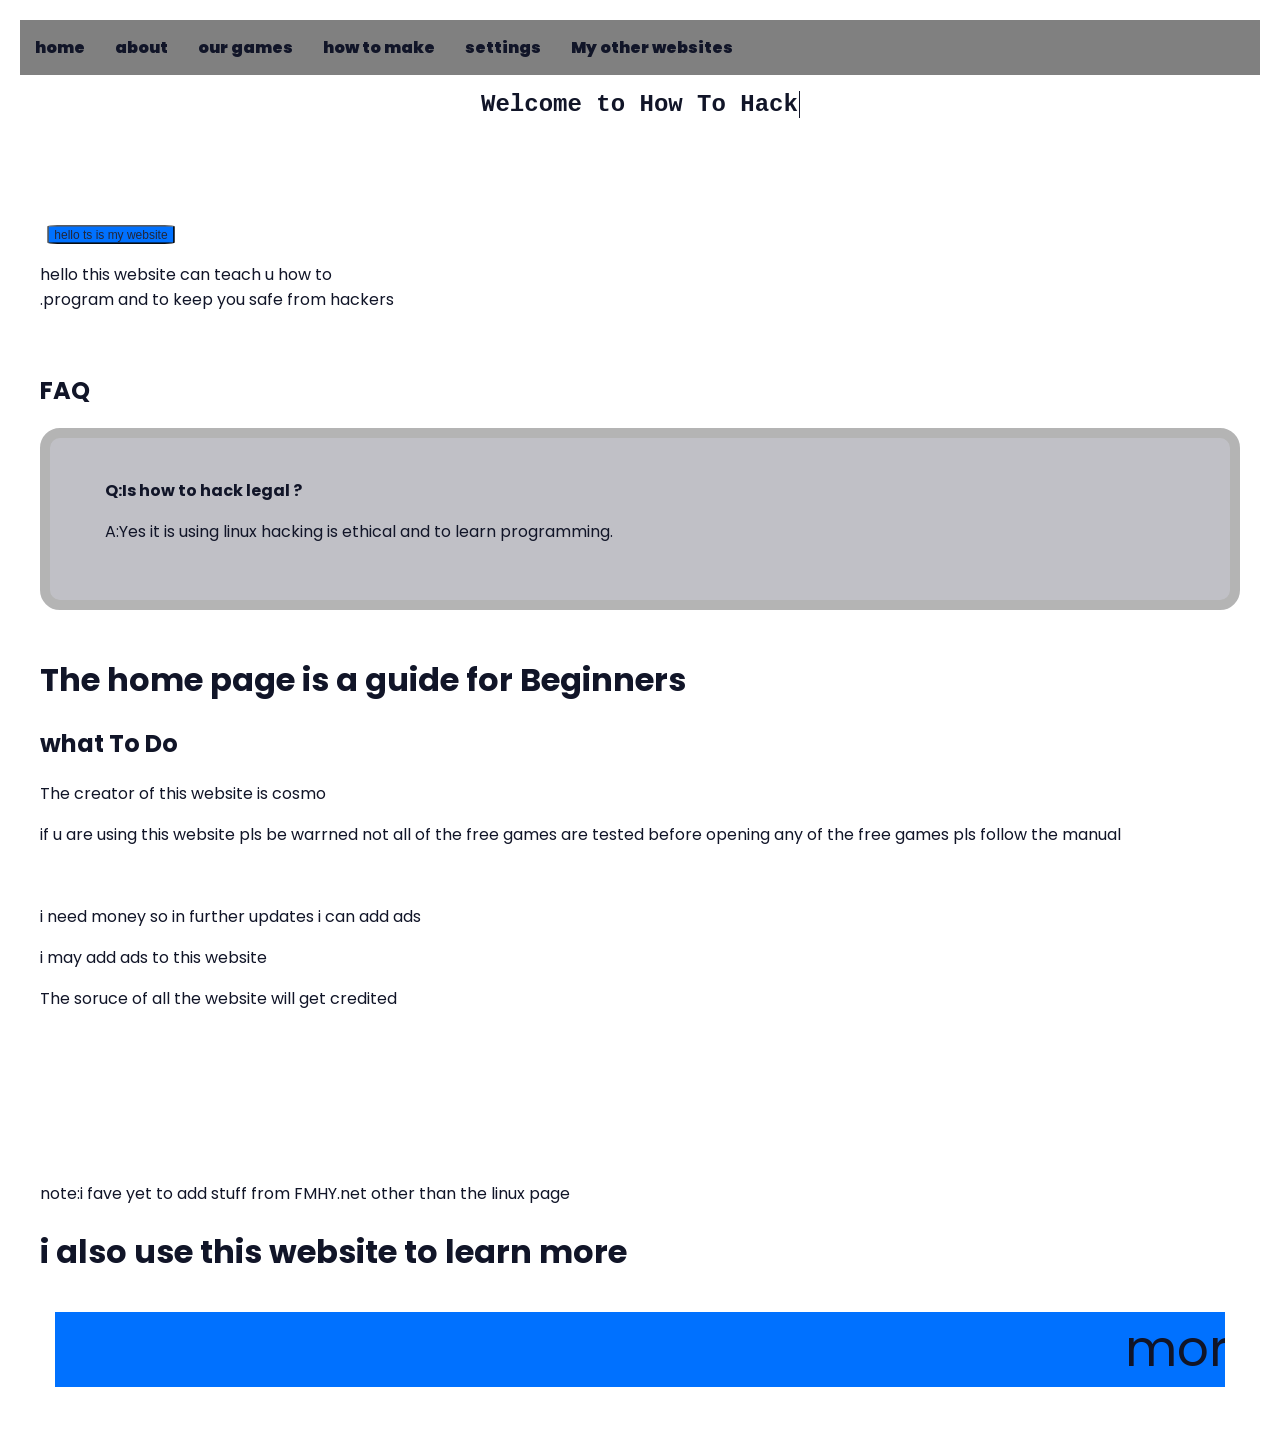
==== commit 923d2f6c: "Fix formatting issue in index.html" ====
--- a/index.html
+++ b/index.html
@@ -32,7 +32,7 @@
       hello ts is my website
 </button>
 <p>hello this website can teach u how to <br>
-.program  and to keep you safe from hackers
+  .program  and to keep you safe from hackers
 </p>
 <br>
       <h2>FAQ</h2>
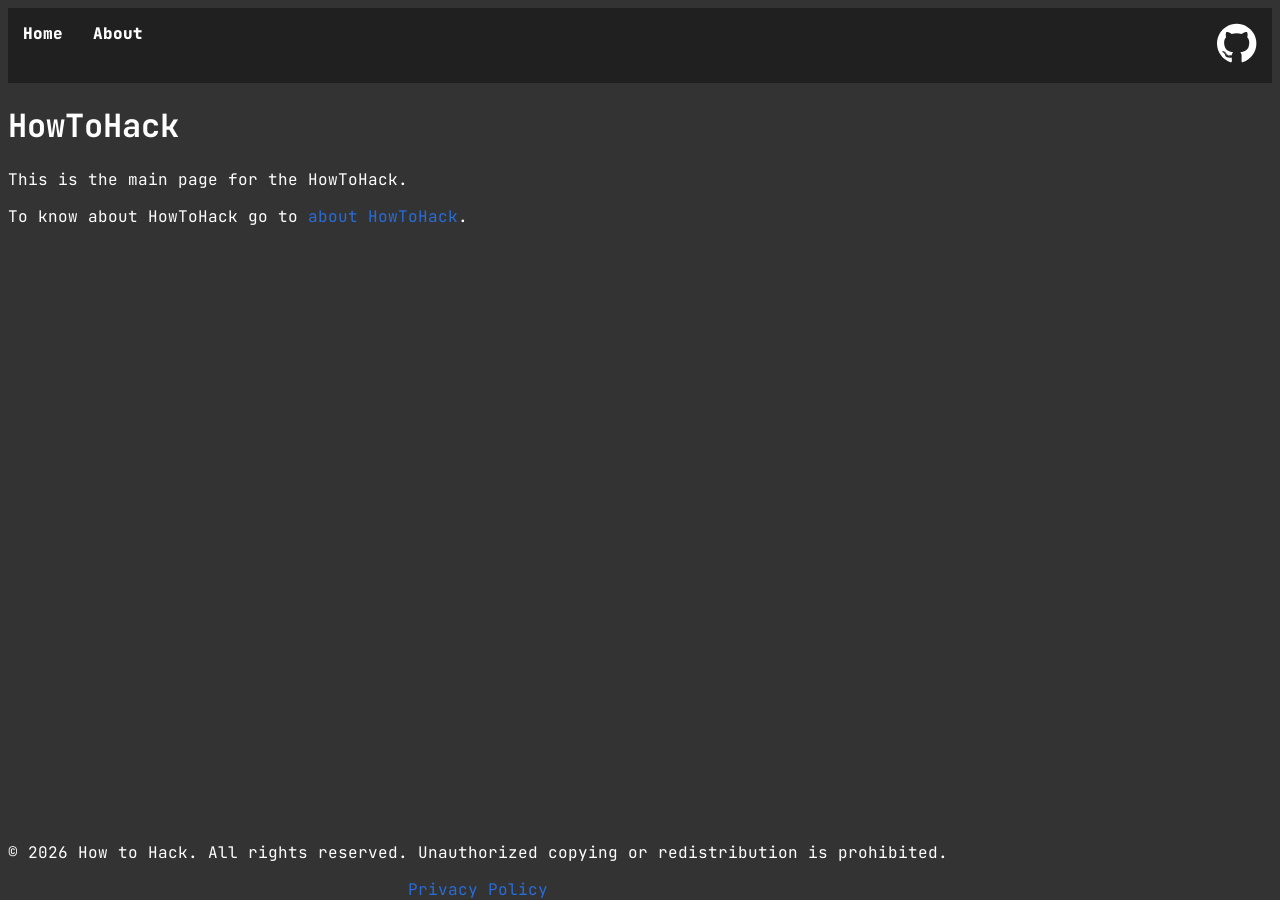
==== commit d772221c: "redoing how to hack" ====
--- a/index.html
+++ b/index.html
@@ -1,61 +1,33 @@
 <!DOCTYPE html>
-<html>
+<html lang="en">
 <head>
-<meta name="description" content="Learn coding, Linux, and cybersecurity concepts on How to Hack by Adi.">
-<title>How To Hack</title>
-<link rel="icon" type="image/png" href="pixil-frame-0.png" class="logo">
-<link rel="stylesheet" href="style.css">
-<link rel="stylesheet" href="style2.css">     
+    <link rel="stylesheet" href="style.css">
+    <meta charset="UTF-8">
+    <meta name="viewport" content="width=device-width, initial-scale=1.0">
+    <title>HowToHack</title>
+    <script src="app.js"></script>
 </head>
 <body>
-<nav class = "navbar">
-      <ul>
-            <li><a href="index.html">home</a></li>
-            <li><a href="about.html">about</a></li>
-            <li><a href="ourgame.html">our games</a></li>
-            <li><a href="hack.html">how to make</a></li>
-            <li><a href="settings.html">settings</a></li>
-            <li><a href="myotherwebsites.html">My other websites</a></li>
+    <script src="app.js"></script>
+    <nav class="navbar">
+     <ul>
+            <li><a href="index.html">Home</a></li>
+            <li><a href="about.html">About</a></li>
+            <div class="github" ><a target="_blank" href="https://github.com/cosmooowanttobeadev/howtohack"><svg width="800px" height="800px" viewBox="0 -0.5 25 25" xmlns="http://www.w3.org/2000/svg"><path d="m12.301 0h.093c2.242 0 4.34.613 6.137 1.68l-.055-.031c1.871 1.094 3.386 2.609 4.449 4.422l.031.058c1.04 1.769 1.654 3.896 1.654 6.166 0 5.406-3.483 10-8.327 11.658l-.087.026c-.063.02-.135.031-.209.031-.162 0-.312-.054-.433-.144l.002.001c-.128-.115-.208-.281-.208-.466 0-.005 0-.01 0-.014v.001q0-.048.008-1.226t.008-2.154c.007-.075.011-.161.011-.249 0-.792-.323-1.508-.844-2.025.618-.061 1.176-.163 1.718-.305l-.076.017c.573-.16 1.073-.373 1.537-.642l-.031.017c.508-.28.938-.636 1.292-1.058l.006-.007c.372-.476.663-1.036.84-1.645l.009-.035c.209-.683.329-1.468.329-2.281 0-.045 0-.091-.001-.136v.007c0-.022.001-.047.001-.072 0-1.248-.482-2.383-1.269-3.23l.003.003c.168-.44.265-.948.265-1.479 0-.649-.145-1.263-.404-1.814l.011.026c-.115-.022-.246-.035-.381-.035-.334 0-.649.078-.929.216l.012-.005c-.568.21-1.054.448-1.512.726l.038-.022-.609.384c-.922-.264-1.981-.416-3.075-.416s-2.153.152-3.157.436l.081-.02q-.256-.176-.681-.433c-.373-.214-.814-.421-1.272-.595l-.066-.022c-.293-.154-.64-.244-1.009-.244-.124 0-.246.01-.364.03l.013-.002c-.248.524-.393 1.139-.393 1.788 0 .531.097 1.04.275 1.509l-.01-.029c-.785.844-1.266 1.979-1.266 3.227 0 .025 0 .051.001.076v-.004c-.001.039-.001.084-.001.13 0 .809.12 1.591.344 2.327l-.015-.057c.189.643.476 1.202.85 1.693l-.009-.013c.354.435.782.793 1.267 1.062l.022.011c.432.252.933.465 1.46.614l.046.011c.466.125 1.024.227 1.595.284l.046.004c-.431.428-.718 1-.784 1.638l-.001.012c-.207.101-.448.183-.699.236l-.021.004c-.256.051-.549.08-.85.08-.022 0-.044 0-.066 0h.003c-.394-.008-.756-.136-1.055-.348l.006.004c-.371-.259-.671-.595-.881-.986l-.007-.015c-.198-.336-.459-.614-.768-.827l-.009-.006c-.225-.169-.49-.301-.776-.38l-.016-.004-.32-.048c-.023-.002-.05-.003-.077-.003-.14 0-.273.028-.394.077l.007-.003q-.128.072-.08.184c.039.086.087.16.145.225l-.001-.001c.061.072.13.135.205.19l.003.002.112.08c.283.148.516.354.693.603l.004.006c.191.237.359.505.494.792l.01.024.16.368c.135.402.38.738.7.981l.005.004c.3.234.662.402 1.057.478l.016.002c.33.064.714.104 1.106.112h.007c.045.002.097.002.15.002.261 0 .517-.021.767-.062l-.027.004.368-.064q0 .609.008 1.418t.008.873v.014c0 .185-.08.351-.208.466h-.001c-.119.089-.268.143-.431.143-.075 0-.147-.011-.214-.032l.005.001c-4.929-1.689-8.409-6.283-8.409-11.69 0-2.268.612-4.393 1.681-6.219l-.032.058c1.094-1.871 2.609-3.386 4.422-4.449l.058-.031c1.739-1.034 3.835-1.645 6.073-1.645h.098-.005zm-7.64 17.666q.048-.112-.112-.192-.16-.048-.208.032-.048.112.112.192.144.096.208-.032zm.497.545q.112-.08-.032-.256-.16-.144-.256-.048-.112.08.032.256.159.157.256.047zm.48.72q.144-.112 0-.304-.128-.208-.272-.096-.144.08 0 .288t.272.112zm.672.673q.128-.128-.064-.304-.192-.192-.32-.048-.144.128.064.304.192.192.32.044zm.913.4q.048-.176-.208-.256-.24-.064-.304.112t.208.24q.24.097.304-.096zm1.009.08q0-.208-.272-.176-.256 0-.256.176 0 .208.272.176.256.001.256-.175zm.929-.16q-.032-.176-.288-.144-.256.048-.224.24t.288.128.225-.224z"/></svg></a></div>
       </ul>
-</nav>
-<main>
-<article></article>
-<div class="typewriter">
-      <div>
-            <h1 class="head">Welcome to How To Hack</h1>
-      </div>
-</div>
-    <div class="github">
-        <a target="_blank" href="https://github.com/cosmooowanttobeadev/howtohack"><svg width="800px" height="800px" viewBox="0 -0.5 25 25" xmlns="http://www.w3.org/2000/svg"><path d="m12.301 0h.093c2.242 0 4.34.613 6.137 1.68l-.055-.031c1.871 1.094 3.386 2.609 4.449 4.422l.031.058c1.04 1.769 1.654 3.896 1.654 6.166 0 5.406-3.483 10-8.327 11.658l-.087.026c-.063.02-.135.031-.209.031-.162 0-.312-.054-.433-.144l.002.001c-.128-.115-.208-.281-.208-.466 0-.005 0-.01 0-.014v.001q0-.048.008-1.226t.008-2.154c.007-.075.011-.161.011-.249 0-.792-.323-1.508-.844-2.025.618-.061 1.176-.163 1.718-.305l-.076.017c.573-.16 1.073-.373 1.537-.642l-.031.017c.508-.28.938-.636 1.292-1.058l.006-.007c.372-.476.663-1.036.84-1.645l.009-.035c.209-.683.329-1.468.329-2.281 0-.045 0-.091-.001-.136v.007c0-.022.001-.047.001-.072 0-1.248-.482-2.383-1.269-3.23l.003.003c.168-.44.265-.948.265-1.479 0-.649-.145-1.263-.404-1.814l.011.026c-.115-.022-.246-.035-.381-.035-.334 0-.649.078-.929.216l.012-.005c-.568.21-1.054.448-1.512.726l.038-.022-.609.384c-.922-.264-1.981-.416-3.075-.416s-2.153.152-3.157.436l.081-.02q-.256-.176-.681-.433c-.373-.214-.814-.421-1.272-.595l-.066-.022c-.293-.154-.64-.244-1.009-.244-.124 0-.246.01-.364.03l.013-.002c-.248.524-.393 1.139-.393 1.788 0 .531.097 1.04.275 1.509l-.01-.029c-.785.844-1.266 1.979-1.266 3.227 0 .025 0 .051.001.076v-.004c-.001.039-.001.084-.001.13 0 .809.12 1.591.344 2.327l-.015-.057c.189.643.476 1.202.85 1.693l-.009-.013c.354.435.782.793 1.267 1.062l.022.011c.432.252.933.465 1.46.614l.046.011c.466.125 1.024.227 1.595.284l.046.004c-.431.428-.718 1-.784 1.638l-.001.012c-.207.101-.448.183-.699.236l-.021.004c-.256.051-.549.08-.85.08-.022 0-.044 0-.066 0h.003c-.394-.008-.756-.136-1.055-.348l.006.004c-.371-.259-.671-.595-.881-.986l-.007-.015c-.198-.336-.459-.614-.768-.827l-.009-.006c-.225-.169-.49-.301-.776-.38l-.016-.004-.32-.048c-.023-.002-.05-.003-.077-.003-.14 0-.273.028-.394.077l.007-.003q-.128.072-.08.184c.039.086.087.16.145.225l-.001-.001c.061.072.13.135.205.19l.003.002.112.08c.283.148.516.354.693.603l.004.006c.191.237.359.505.494.792l.01.024.16.368c.135.402.38.738.7.981l.005.004c.3.234.662.402 1.057.478l.016.002c.33.064.714.104 1.106.112h.007c.045.002.097.002.15.002.261 0 .517-.021.767-.062l-.027.004.368-.064q0 .609.008 1.418t.008.873v.014c0 .185-.08.351-.208.466h-.001c-.119.089-.268.143-.431.143-.075 0-.147-.011-.214-.032l.005.001c-4.929-1.689-8.409-6.283-8.409-11.69 0-2.268.612-4.393 1.681-6.219l-.032.058c1.094-1.871 2.609-3.386 4.422-4.449l.058-.031c1.739-1.034 3.835-1.645 6.073-1.645h.098-.005zm-7.64 17.666q.048-.112-.112-.192-.16-.048-.208.032-.048.112.112.192.144.096.208-.032zm.497.545q.112-.08-.032-.256-.16-.144-.256-.048-.112.08.032.256.159.157.256.047zm.48.72q.144-.112 0-.304-.128-.208-.272-.096-.144.08 0 .288t.272.112zm.672.673q.128-.128-.064-.304-.192-.192-.32-.048-.144.128.064.304.192.192.32.044zm.913.4q.048-.176-.208-.256-.24-.064-.304.112t.208.24q.24.097.304-.096zm1.009.08q0-.208-.272-.176-.256 0-.256.176 0 .208.272.176.256.001.256-.175zm.929-.16q-.032-.176-.288-.144-.256.048-.224.24t.288.128.225-.224z"/></svg></a>
+    </nav>
+    <main>
+    <header>
+        <h1>HowToHack</h1>
+    </header>
+    <p>This is the main page for the HowToHack.</p>
+    <p>To know about HowToHack go to <a href="about.html">about HowToHack</a>.</p>
+    </main>
+    <div class="feet">
+        <p>© 2026 How to Hack. All rights reserved. Unauthorized copying or redistribution is prohibited.</p>
+        <nav>
+            <a href="Privacy-Policy.html">Privacy Policy</a>
+        </nav>
     </div>
-<button class="butt" id="button fun" onclick="myFunction()">
-      hello ts is my website
-</button>
-<p>hello this website can teach u how to <br>
-  .program  and to keep you safe from hackers
-</p>
-<br>
-      <h2>FAQ</h2>
-<div class="FAQ">
-        <b>Q:Is how to hack legal ?</b>
-        <p>A:Yes it is using linux hacking is ethical and to learn programming.</p> 
-</div>
-<script src="app.js"></script>
-<br>
-   <h1 class = "head">The home page is a guide for Beginners</h1>
-<h2 class = "head">what To Do </h2>
-<P>The creator of this website is cosmo</P>
-<p>if u are using this website pls be warrned not all of the free games are tested before opening any of the free games pls follow the manual</p>
-<br> 
-           <p>i need money so in further updates i can add ads</p>
-                  <p>i may add ads to this website</p> 
-           <p>The soruce of all the website will get credited</p>
-       <br>
-       <h2 style ="color: #ffff;">main soruce:</h2>
-       <h2 style ="color: #ffff;">FMHY.net</h2>
-      <p>note:i fave yet to add stuff from FMHY.net other than the linux page</p>
-       <h2 class="thank">thank you our sources  and you the user </h2>
-       <h1 class="head">i also use this website to learn more</h1>
-      <marquee class="piaa" behavior="scroll" direction="left">more wil come soon </marquee>
 </body>
-</html>
+</html> 
--- a/style.css
+++ b/style.css
@@ -1,71 +1,43 @@
-@import url('https://fonts.googleapis.com/css2?family=Poppins:ital,wght@0,100;0,200;0,300;0,400;0,500;0,600;0,700;0,800;0,900;1,100;1,200;1,300;1,400;1,500;1,600;1,700;1,800;1,900&display=swap');
+@import url('https://fonts.googleapis.com/css2?family=JetBrains+Mono:ital,wght@0,100..800;1,100..800&family=Roboto+Mono:ital,wght@0,100..700;1,100..700&display=swap');
 
 :root{
-    --base-color:white;
-    --base-variant:#e8e9ed;
-    --text-color:#111528;
-    --secondary-text:#232738;
-    --navbar-select-text:#ffffff;
-    --primary-color:#3a435d;
-    --accent-color:#0071ff;
-    --accent-colorselect:#71A4FF;
-    --navbar-color:gray;
-    --navbar-select:#333333;
-    --faq-color:#c0c0c6;
-    --github-repo:#19171700;
-}
-.darkmode{
-    --base-color:#070b1d;
-    --base-variant:#101425;
-    --text-color:#ffffff;
-    --secondary-text:#a4a5b8;
-    --primary-color:#cfd3e6;
-    --accent-color:#0071ff;
-    --accent-colorselect:#71A4FF;
-    --navbar-color:#1E1E1E;
-    --navbar-select:#121212;
-    --navbar-select-text:#ffffff;
-    --faq-color:#636365;
-    --github-repo:#ffffff;
+    --background-color: #333;
+    --text-color: #fff;
+    --accent-color: #286cd9;
+    --accent-color-select: #667be1;
 }
 body{
-font-family: poppins;
-background-color: var(--base-color);
-margin: 20px;
-transition:all 0.3;
+    background-color: var(--background-color);
+    font-family: 'JetBrains Mono', monospace;
 }
 main{
-    margin-left: 20px;
-    margin-right: 20px;
-    margin-bottom: 20px;
+    background-color: var(--background-color);
+    position: relative;
 }
-.head{
-    color:var(--text-color);
-    font-family: poppins;
+h1{
+    color: var(--text-color);
 }
 p{
-    color:var(--text-color);
-    font-family: poppins;
+    color: var(--text-color);
+}
+a{
+    color: var(--accent-color);
+    text-decoration: dotted;
+}
+a:hover{
+    color: var(--accent-color-select);
+    font-weight: 900;
+    text-decoration: underline;
 }
 h2{
     color: var(--text-color);
-    font-style: poppins;
 }
-h4{
-    color: var(--text-color);
-    font-family:poppins;
-}
-h3{
-    color: var(--text-color);
-    font-family: poppins; 
-}
-.main{
-    text-align: center;
-    font-family: poppins;
+.navbar{
+    transition: 200ms;
 }
 .navbar ul{
     list-style-type: none;
-    background-color:var(--navbar-color);;;;
+    background-color: #212020;
     padding: 0px;
     margin: 0px;
     overflow: hidden;
@@ -75,7 +47,7 @@
     padding: 15px;
     display: block;
     text-align: center;
-    font-family: poppins;
+    font-family: 'JetBrains Mono', monospace;
     font-weight: 900;
     color:var(--text-color);
 }
@@ -83,187 +55,40 @@
     float: left;
 }
 .navbar a:hover{
-    background-color:var(--navbar-select);
-    color: var(--navbar-select-text);
+    transition: 200ms;
+    background-color: #464647;
+    color: #f1f1f1;
 }
-.mainstuff{
-    margin: 20px;
-    border: none;
-    background:rgb(127, 128, 128);
-    padding: 0.8em 2.5em;
-    border-radius: 10px;
-    color: var(--text-color);
-    font-family: poppins;
-    font-size: 4.2rem;
-    font-weight:500px ;
-    cursor: pointer;
-    transition: 150ms ease;
-    display: grid;
+.github {
+    float: right;
+    fill: white;
+    margin-top: 0%;
+    
 }
-.mainstuff:hover{
- background-color:rgb(87, 86, 86);
-    scale: 1.10;   
+.github svg{
+    height: 40px;
+    width: 40px;
+    margin-top: 0px;
 }
-.piaa{
-    background-color:var(--accent-color);
-    font-size: 50px;
-    font-style: poppins;
-    color:var(--text-color);
-    margin-top: 15px;
-    margin-bottom: 15px;
-    margin-left: 15px;
-    margin-right: 15px;
-    border-color: #0000;
+img{
+    float: right;
+    height: 200px;
+    width: 200px;
 }
-.hacks{
-    font-size: medium;
-    transition: 150ms ease; 
-      border-radius: 20px;
+@media (max-width: 650px) {
+    body{
+        text-align: center;
+    }
+    img{
+        margin-left: auto;
+        margin-right: auto;
+        float: none;
+    }
 }
-.logo{
-    size: 200px;
-    margin: 0px;
-    padding: 0%;
-}
-.thank{
-    font-family: poppins;
-    color: #ffffff;
-    float: right;
-}
-.🥇{
-color: #ffffff;
-font-size: larger;
-font-family: poppins;
-}
-#theme-switch {
-cursor: pointer;
-padding: 10px 20px;
-background-color: var(--text-color);
-color: var(--base-color);
-border: none;
-border-radius: 10px;
-font-size: 16px;
-margin: 20px;
-}
-#theme-switch svg{
-    fill: var(--primary-color);
-}
-#theme-switch svg:last-child{
-    display: none;
-}
-.darkmode #theme-switch svg:first-child{
-display: none;
-}
-.darkmode #theme-switch svg:last-child{
-    display: block;
-}
-.butt{
-    color: var(--secondary-text);
-    background-color: var(--accent-color);
-    border-radius: 8%;
-    transition: 150ms;
-    scale: 0.9;
-}
-.butt:hover{
-    background-color: var(--accent-colorselect);
-    color: var(--text-color);
-    scale: 1.3;
-}
-
-.🏈{
- float:right;
- padding-right:100px;
- padding-left:80px;
- padding-top:60px;
- padding-bottom:40px;   
- margin-top:30px;
- color:var(--text-color);
- background-color: var(--accent-color);  
- border-radius: 20px;
- font-weight: 900;
- list-style-type: none;
- text-align: center;   
- border: 20px solid #000;
- text-decoration: none;
-}
-.🏈 a{
-    color:var(--text-color) !important;
-}
-.typewriter{
-  display: flex;
-  justify-content: center;
-}
-
-.typewriter h1{
-  font-family: monospace;
-  font-size: 1.5rem;
-  margin-inline: auto;
-  overflow: hidden;
-  white-space: nowrap;
-  border-right: 1px solid;
-  animation: typing 3s steps(22) forwards,
-  blink 1s step-end infinite
-  
-}
-@keyframes typing{
-  from{
-    width: 0;
-  }
-
-  to {
-    width: 100%;
-  }
-}
-@keyframes blink{
-  50%{
-    border-color: transparent;
-  }
-}
-
-
-
-.tw2 {
-
-}
-
-.tw2 h1{
-  font-family: monospace;
-  font-size: 1.5rem;
-  margin-inline: auto;
-  overflow: hidden;
-  white-space: nowrap;
-  border-right: 1px solid;
-  animation: typing 3s steps(22) forwards,
-  blink 1s step-end infinite
-  
-}
-@keyframes typing{
-  from{
-    width: 0;
-  }
-
-  to {
-    width: 100%;
-  }
-}
-@keyframes blink{
-  50%{
-    border-color: transparent;
-  }
-}
-.hyperlink:link{
- text-decoration: none;
-}
-.hyperlink:hover{
-    text-decoration: underline;
-    color:var(--accent-color);
-}
-.darkmodebutton{
-    transition: 100ms;
-}
-.darkmodebutton:hover{
-    scale: 1.4;
-    transition: 100ms;
-}
-
-
+.feet{
+    text-align: center;
+    position: absolute;
+    bottom: 0%;
+    margin-left: auto;
+    margin-right: auto;
+}
